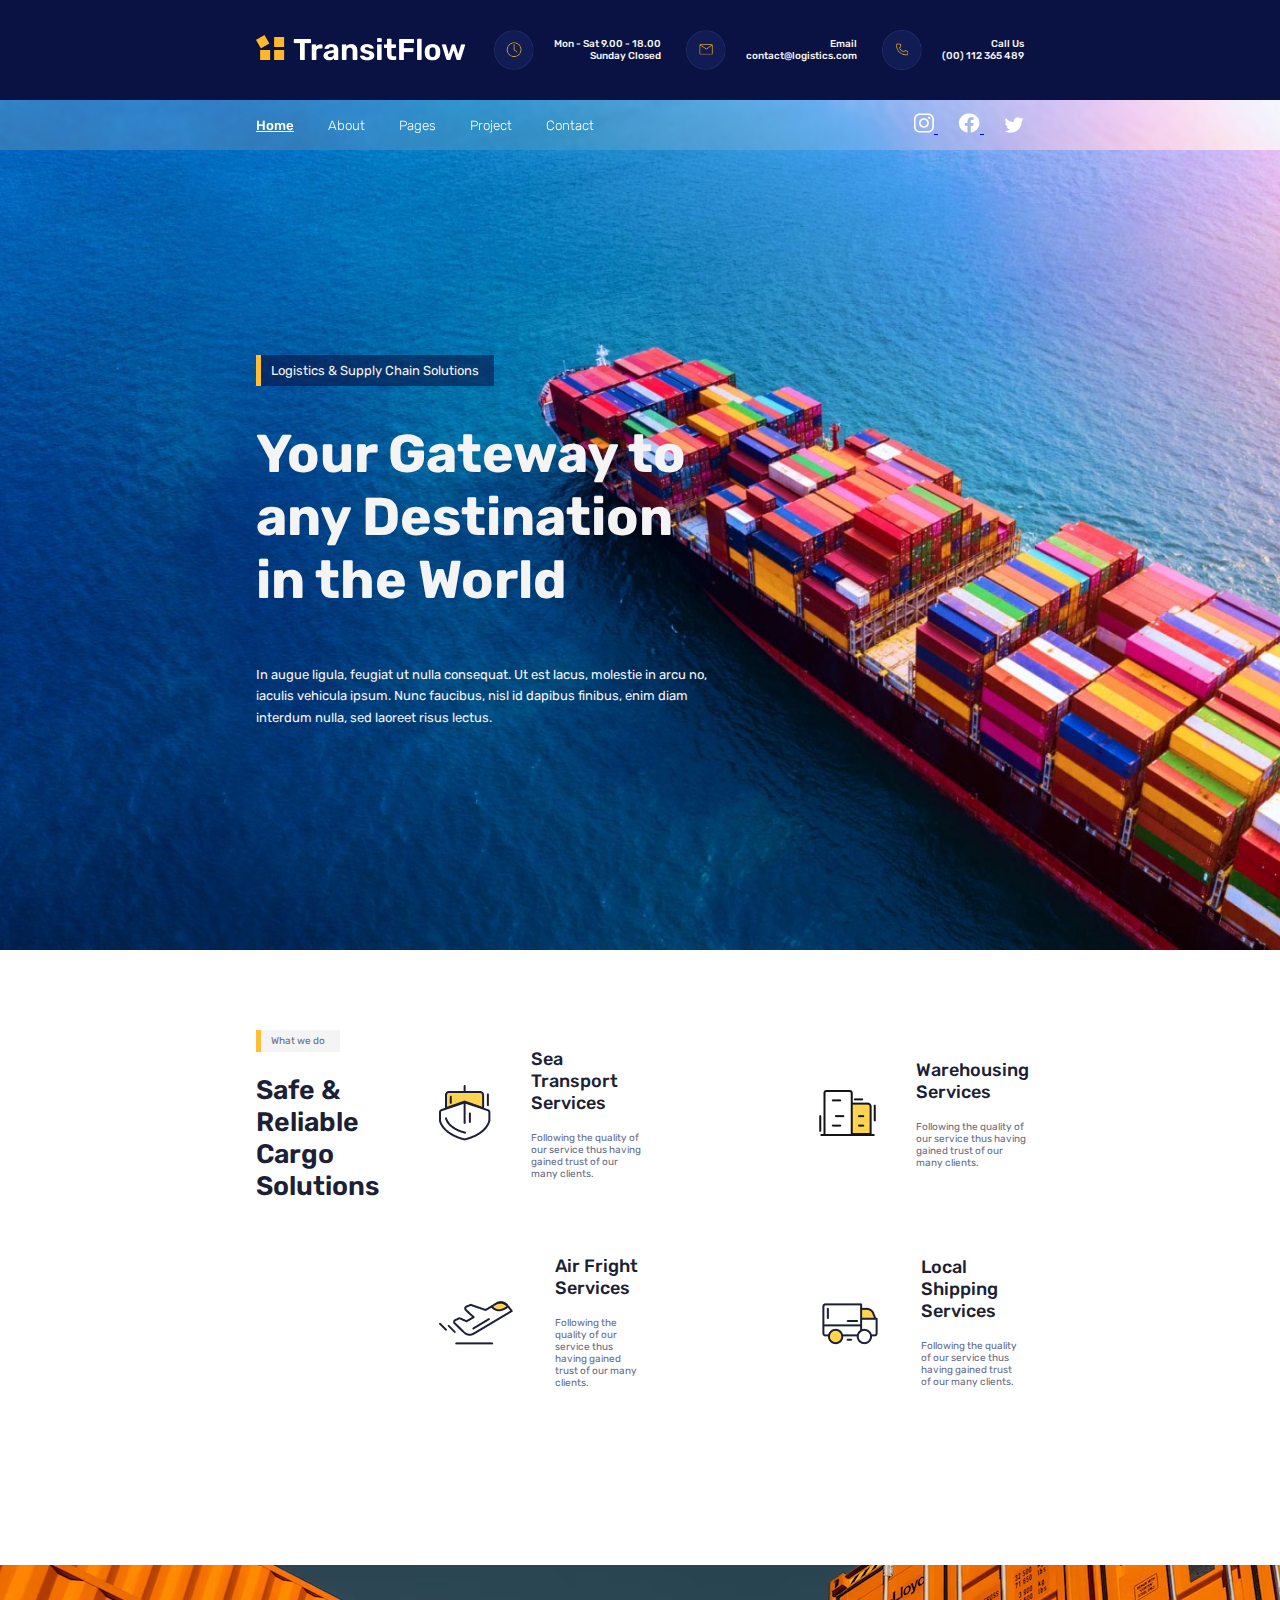
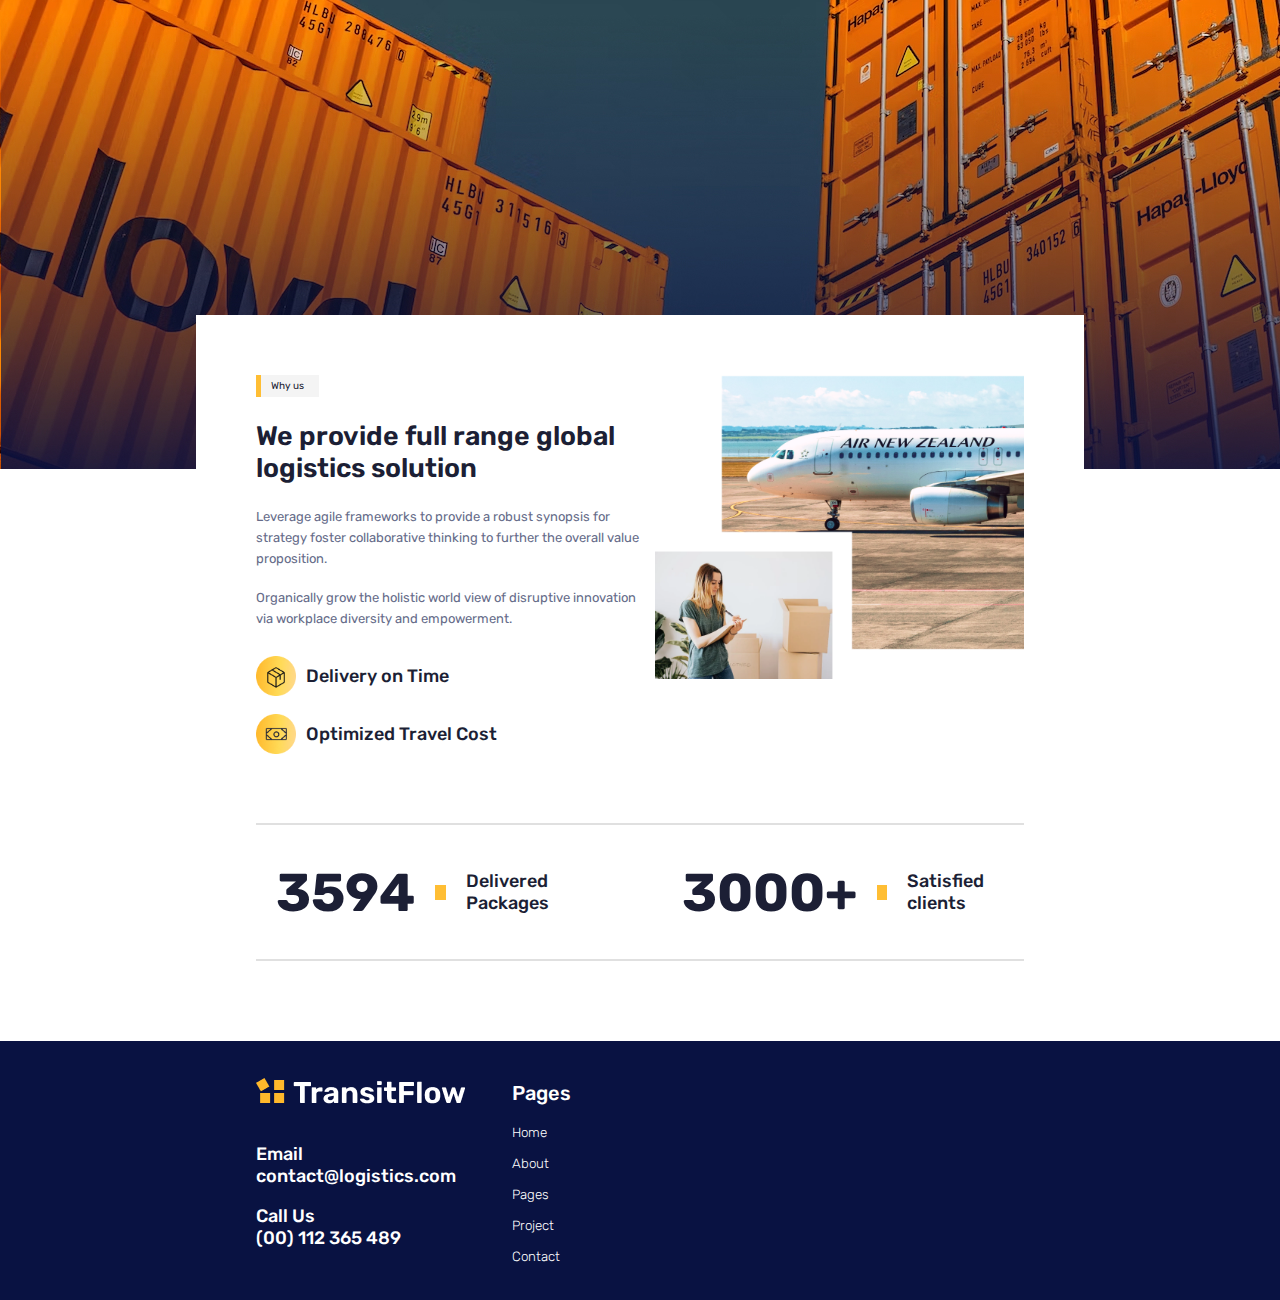
==== index.html @ 501ff638 "Add files via upload" ====
<!DOCTYPE html>
<html lang="en">
<head>
    <meta charset="UTF-8">
    <meta name="viewport" content="width=device-width, initial-scale=1.0">
    <title>Document</title>
    <link rel=stylesheet href="styles.css">
    <link rel="preconnect" href="https://fonts.googleapis.com">
    <link rel="preconnect" href="https://fonts.gstatic.com" crossorigin>
    <link href="https://fonts.googleapis.com/css2?family=Rubik:ital,wght@0,300..900;1,300..900&display=swap" rel="stylesheet">
</head>
<body>
    <header class="container">
        <div class="padd header-bar">
            <div id="logo">
                <img src="media/Logo.png" alt="">
            </div>
            <div id="head-mini-div">
                <div>
                    <img src="media/IconHead1.png" alt="">
                    <h3>Mon - Sat 9.00 - 18.00<br>Sunday Closed</h3>
                </div>
                <div>
                    <img src="media/IconHead2.png" alt="">
                    <h3>Email<br>contact@logistics.com</h3>
                </div>
                <div>
                    <img src="media/IconHead3.png" alt="">
                    <h3>Call Us<br>(00) 112 365 489</h3>
                </div>
            </div>
        </div>
    </header>
    <div class="menu-bar">
        <div class="blur container">
            <div class="padd menu">
                <div class="pages-div">
                    <a href="index.html" target="" rel="noopener noreferrer" id="current-page"> Home</a>
                    <a href="about_us.html" target="" rel="noopener noreferrer">About</a>
                    <a href="http://" target="_blank" rel="noopener noreferrer">Pages</a>
                    <a href="http://" target="_blank" rel="noopener noreferrer">Project</a>
                    <a href="http://" target="_blank" rel="noopener noreferrer">Contact</a>
                </div>
                <div class="links-div">
                    <a href="http://" target="_blank" rel="noopener noreferrer">
                        <img src="media/Instagram.png" alt="">
                    </a>
                    <a href="http://" target="_blank" rel="noopener noreferrer">
                        <img src="media/Facebook.png" alt="">
                    </a>
                    <a href="http://" target="_blank" rel="noopener noreferrer">
                        <img src="media/Vector.png" alt="">
                    </a>
                </div>
            </div>
        </div>
    </div>
    <div class="container" id="main-block">
        <div class="padd">
            <div id="main-text">
                <div class="qu">
                    <div class="yellow-thng"></div>
                    <div class="quote">
                        <h4>Logistics & Supply Chain Solutions</h4>
                    </div>
                </div>
                <h1>Your Gateway to any Destination in the World</h1>
                <h4>In augue ligula, feugiat ut nulla consequat.
                     Ut est lacus, molestie in arcu no, iaculis vehicula ipsum.
                      Nunc faucibus, nisl id dapibus finibus, enim diam
                       interdum nulla, sed laoreet risus lectus.
                </h4>
            </div>
        </div>
    </div>
    <div class="container" id="we-do-block">
        <div class="padd">
            <div class="useless-div">
                <div id="left">
                    <div class="qu">
                        <div class="yellow-thng"></div>
                        <div class="quote">
                            <h5>What we do</h5>
                        </div>
                    </div>
                    <h2>Safe & Reliable Cargo Solutions</h2>
                </div>
                <div id="right">
                    <div class="card">
                        <img src="media/Icon.png" alt="icon">
                        <div>
                            <h3>Sea Transport Services</h3>
                            <h5>
                                Following the quality of our service thus having
                                 gained trust of our many clients.
                            </h5>
                        </div>
                    </div>
                    <div class="card">
                        <img src="media/Icon2.png" alt="icon">
                        <div>
                            <h3>Warehousing Services</h3>
                            <h5>
                                Following the quality of our service thus having
                                 gained trust of our many clients.
                            </h5>
                        </div>
                    </div>
                    <div class="card">
                        <img src="media/Icon3.png" alt="icon">
                        <div>
                            <h3>Air Fright Services</h3>
                            <h5>
                                Following the quality of our service thus having
                                 gained trust of our many clients.
                            </h5>
                        </div>
                    </div>
                    <div class="card">
                        <img src="media/Icon4.png" alt="icon">
                        <div>
                            <h3>Local Shipping Services</h3>
                            <h5>
                                Following the quality of our service thus having
                                 gained trust of our many clients.
                            </h5>
                        </div>
                    </div>
                </div>
            </div>
        </div>
    </div>

    <div class="container" id="why-us-block">
        <div class="padd" id="bigmarginpadd">
            <div class="useless-div">
                <div id="lhalf">
                    <div class="qu">
                        <div class="yellow-thng"></div>
                        <div class="quote">
                            <h5>Why us</h5>
                        </div>
                    </div>
                    <h2>We provide full range global logistics solution</h2>
                    <h4>
                        Leverage agile frameworks to provide a robust synopsis for
                         strategy foster collaborative thinking to further the overall
                          value proposition.
                    </h4>
                    <h4>
                        Organically grow the holistic world view of disruptive
                         innovation via workplace diversity and empowerment.
                    </h4>
    
                    <div class="icon-label">
                        <img src="media/Icon11.png" alt="icon">
                        <h3>Delivery on Time</h3>
                    </div>
                    <div class="icon-label">
                        <img src="media/Icon12.png" alt="icon">
                        <h3>Optimized Travel Cost</h3>
                    </div>
                </div>
                <div id="rhalf">
                    <img src="media/Снимок экрана 2025-03-21 211036.png" alt="">
                </div>
            </div>
        </div>
    </div>
    <div class="container" id="stats">
        <div class="padd">
            <div>
                <div class="stats-card l">
                    <h1>3594</h1>
                    <div class="yellowbox"></div>
                    <h3>Delivered Packages</h3>
                </div>
                <div class="stats-card r">
                    <h1>3000+</h1>
                    <div class="yellowbox"></div>
                    <h3>Satisfied clients</h3>
                </div>
            </div>
        </div>
    </div>
    <footer>
        <div class="padd">
            <div class="upper-foot">
                <div id="logo">
                    <img src="media/Logo.png" alt="">
                </div>
                <h3>Pages</h3>
            </div>
            <div class="down-foot">
                <div class="header-bar">
                    <div id="foot-mini-div">
                        <h3>Email<br>contact@logistics.com</h3>
                        <h3>Call Us<br>(00) 112 365 489</h3>
                    </div>
                </div>
                <div class="pages-div">
                    <a href="index.html" target="" rel="noopener noreferrer">Home</a>
                    <a href="about_us.html" target="" rel="noopener noreferrer">About</a>
                    <a href="http://" target="_blank" rel="noopener noreferrer">Pages</a>
                    <a href="http://" target="_blank" rel="noopener noreferrer">Project</a>
                    <a href="http://" target="_blank" rel="noopener noreferrer">Contact</a>
                </div>
            </div>
        </div>
    </footer>
</body>
</html>
---- styles.css ----
:root {
    --color-primary1: #ffbe34;
    --color-primary2: #091242;
    --color-secondary: #f4f4f4;
    --heading: #1c1f35;
    --paragraph: #666c89;
}

h1 {
    font-family: "Rubik", sans-serif;
    font-optical-sizing: auto;
    font-weight: 700;
    font-size: 40pt;
    font-style: normal;
    color: #1c1f35;
}

h2 {
    font-family: "Rubik", sans-serif;
    font-optical-sizing: auto;
    font-weight: 600;
    font-size: 20pt;
    font-style: normal;
    color: #1c1f35;
}

h3 {
    font-family: "Rubik", sans-serif;
    font-optical-sizing: auto;
    font-weight: 500;
    font-size: large;
    font-style: normal;
    color: #1c1f35;
}

h4 {
    font-family: "Rubik", sans-serif;
    font-optical-sizing: auto;
    font-weight: 400;
    font-size: small;
    font-style: normal;
    color: #1c1f35;
    line-height: 16pt;
}

h5 {
    font-family: "Rubik", sans-serif;
    font-optical-sizing: auto;
    font-weight: 400;
    font-size: x-small;
    font-style: normal;
    color: #1c1f35;
}

header h3 {
    font-size: x-small;
    text-align: right;
}

body {
    margin: 0;
    padding: 0;
}

header {
    width: 100vw;
    height: 100px;
    background-color: var(--color-primary2);
    padding: 0;
    color: var(--color-secondary);
    display: flex;
    justify-content: center;
    align-items: center;
}

header h2, h3 {
    color: var(--color-secondary);
}

#head-div {
    display: flex;
    flex-direction: row;
    justify-content: space-between;
    align-items: center;
}

#logo {
    display: flex;
    align-items: center;
}

#head-mini-div {
    width: 60%;
    min-width: 550px;
    display: flex;
    flex-direction: row;
    justify-content: space-between;
    align-items: center;
}

#head-mini-div h3{
    color: var(--color-secondary);
}

#head-mini-div div {
    display: flex;
    flex-direction: row;
    align-items: center;
    margin-left: 20px;
}

#head-mini-div img {
    margin-right: 20px;
    width: 40px;
}

.padd {
    max-width: 1200px;
    width: 60vw;
    height: 100%;
    padding-top: 80px;
    padding-bottom: 80px;
}

header .padd {
    padding: 0;
}

.header-bar {
    display: flex;
    flex-direction: row;
    justify-content: space-between;
}

.container {
    display: flex;
    flex-direction: column;
    align-items: center;
    width: 100vw;
}

.menu-bar {
    height: 50px;
    /* background-color: #ffbe34; */
    background-image: url(media/Backgroound.jpg);
    background-size: cover;
}

.menu-bar .padd {
    padding: 0;
}

.blur {
    backdrop-filter: blur(2px); 
    width: 100%;
    height: 100%;
    background-color: #f4f4f431;
}

.menu {
    height: 100%;
    display: flex;
    flex-direction: row;
    justify-content: space-between;
    align-items: center;
}

.pages-div a {
    margin-right: 30px;
    font-family: "Rubik", sans-serif;
    font-optical-sizing: auto;
    font-weight: 300;
    font-size: smaller;
    font-style: normal;
    color: white;
    text-decoration: none;
}

.links-div a {
    margin-left: 20px;
}

#current-page {
    font-weight: 500;
    text-decoration: underline;
}

#main-block {
    background-image: url(media/Backgroound.jpg);
    background-position: center;
    background-size: cover;
    /* background-position-y: -100px; */
    background-repeat: no-repeat;
    height: 800px;
}

#main-block h1, h2, h3, h4 {
    color: var(--color-secondary);
}

#main-text {
    max-width: 60%;
    height: 100%;
    display: flex;
    flex-direction: column;
    justify-content: center;
}

.quote {
    padding: 5px;
    background-color: #09124291;
    padding-left: 10px;
    padding-right: 15px;
    width: fit-content;
    height: fit-content;
    text-align: center;
    align-items: center;
}

.quote h4 {
    margin: 0;
}

.qu {
    display: flex;
    flex-direction: row;
}

.yellow-thng {
    background-color: var(--color-primary1);
    height: 100%;
    min-height: 22px;
    width: 5px;
}

#we-do-block {
    height: min-content;
    color: var(--heading);
    padding-bottom: 40px;
}

#we-do-block .quote {
    background-color: var(--color-secondary);
}

#we-do-block .quote h5 {
    margin: 0;
}

#we-do-block h2, h3{
    color: var(--heading);
}

#we-do-block h5{
    color: var(--paragraph);
}

#left {
    width: 35%;
    padding-right: 60px;
}

#right {
    display: flex;
    flex-direction: row;
    flex-wrap: wrap;
    justify-content: space-between;
}

.card {
    width: 35%;
    padding-bottom: 40px;
    display: flex;
    flex-direction: row;
    align-items: center;
}

.card div {
    padding-left: 20px;
}

.card img {
    padding-right: 20px;
    border-right: #e0e0e0, 3px, solid;
}

.useless-div {
    display: flex;
    flex-direction: row;
    justify-content: space-between;
    width: 100%;
    height: 100%;
}

#why-us-block {
    background-image: url(media/Background2.jpg);
    background-repeat: no-repeat;
    width: 100vw;
    height: fit-content;
}

#why-us-block h2 {
    color: var(--heading);
}

#why-us-block h4 {
    color: var(--paragraph);
}

#bigmarginpadd {
    background-color: white;
    margin-top: 350px;
    padding: 60px;
}

#why-us-block .quote {
    background-color: var(--color-secondary);
}

#why-us-block .quote h5 {
    margin: 0;
    color: var(--heading);
}

#lhalf {
    width: 50%;
}
#rhalf {
    width: 48%;
}

#rhalf img {
    width: 100%;
}

.icon-label {
    display: flex;
    flex-direction: row;
    align-items: center;
}

.icon-label img {
    margin-right: 10px;
    width: 40px;
}

#stats .padd {
    padding-top: 0;
    justify-content: space-between;
}

#stats .padd div {
    display: flex;
    flex-direction: row;
    justify-content: center;
}

.stats-card {
    display: flex;
    align-items: center;
}

.yellowbox {
    background-color: var(--color-primary1);
    width: 15px;
    height: 15px;
    margin: 20px;
}

.r {
    padding-left: 45px;
    padding-right: 20px;
    border: #e0e0e0, 2px, solid;
    border-left: 0;
    border-right: 0;
}

.l {
    padding-right: 45px;
    padding-left: 20px;
    border: #e0e0e0, 2px, solid;
    border-left: 0;
    border-right: 0;
}

#about-us-menu-bar {
    background-image: url(media/Banner.png);
}

#aologistics {
    height: 225px;
    background-image: url(media/Banner.png);
    background-size: cover;
    background-position-y: -40px;
    resize: both;
    background-repeat: no-repeat;
}

#aologistics #main-text {
    width: 100%;
}

.qu h5 {
    margin: 0;
    color: white;
}

#aologistics .padd{
    padding: 0;
}

#overview {
    width: 55%;
    min-width: 380px;
    margin-left: 40px;
}

#overview h2 {
    color: var(--heading);
}

#overview h4 {
    color: var(--paragraph);
}

#our-approch {
    display: flex;
    flex-direction: row;
    width: 100%;
    justify-content: space-between;
}

.yellow-c {
    background-color: var(--color-primary1);
}

.yellow-c h3 {
    color: white;
}

.appr-card {
    width: 100%;
    align-items: center;
    text-align: center;
}

.appr-card h3 {
    font-weight: 600;
}

#oco .padd {
    display: flex;
    flex-direction: row-reverse;
}

#oco img {
    max-width: 70%;
    max-height: 70%;
    resize: both;
    position: relative;
    right: 40px;
}

#trans h2 {
    color: var(--heading);
}

#ourteam {
    display: flex;
    flex-direction: row;
    justify-content: space-between;
}

.trans-card {
    width: 30%;

}

.trans-card img {
    width: 100%;
}

.trans-card div {
    background-color: var(--color-primary2);
    padding: 20px;
    padding-top: 0;
    padding-bottom: 0;
    height: fit-content;
    min-height: 80px;
    display: flex;
    flex-direction: column;
    justify-content: center;
}

.trans-card h3 {
    color: white;
    margin: 0;
}

.trans-card h4 {
    margin: 0;
}

footer {
    width: 100vw;
    height: fit-content;
    background-color: var(--color-primary2);
    display: flex;
    flex-direction: row;
    justify-content: center;
}

footer .padd {
    padding-top: 20px;
    padding-bottom: 20px;
}

footer h3 {
    color: white;
}

.upper-foot h3 {
    font-size: 15pt;
}

.upper-foot {
    width: 100%;
    display: flex;
    flex-direction: row;
    align-items: center;
}

footer #logo {
    width: 20vw;
}

.down-foot {
    display: flex;
    flex-direction: row;
    width: 100%;
}

.down-foot #foot-mini-div {
    width: 20vw;
}

footer .pages-div {
    display: flex;
    flex-direction: column;
}

footer .pages-div a {
    margin-bottom: 16px;
}

#cust-say h2 {
    color: var(--heading);
}

.user-info {
    display: flex;
    width: 100%;
    justify-content: space-between;
    align-items: center;
}

.user-info h3{
    width: 100%;
}

.user-info img{
    resize: both;
}

#quote-icon {
    height: 62px;
}

#user-pic {
    margin-right: 30px;
}

.cust-card {
    width: 50%;
    padding: 40px;
    display: flex;
    flex-direction: column;
    align-items: center;
}

.rep {
    width: 100%;
    display: flex;
    flex-direction: row;
}

.rep h3 {
    font-weight: 500;
}

#cust-one h4 {
    color: var(--paragraph);
}

#cust-two h3 {
    color: white;
}

#cust-two {
    background-color: var(--color-primary2);
}

#stars {
    width: 100%;
}

@media screen and (max-width: 980px) {
    .container{
        display: flex;
        width: 100vw;
    }

    .padd {
        width: 90vw;
        padding-right: 5vw;
        padding-left: 5vw;
    }

    #aologistics .padd {
        padding: 5vw;
    }

    #logo {
        width: 50%;
    }

    #logo img {
        max-width: 120px;
        width: 35vw;
    }

    header {
        height: 55px;
    }

    #head-mini-div {
        opacity: 0;
    }

    .links-div {
        position: absolute;
        opacity: 0;
    }

    .pages-div {
        width: 100%;
    }
}
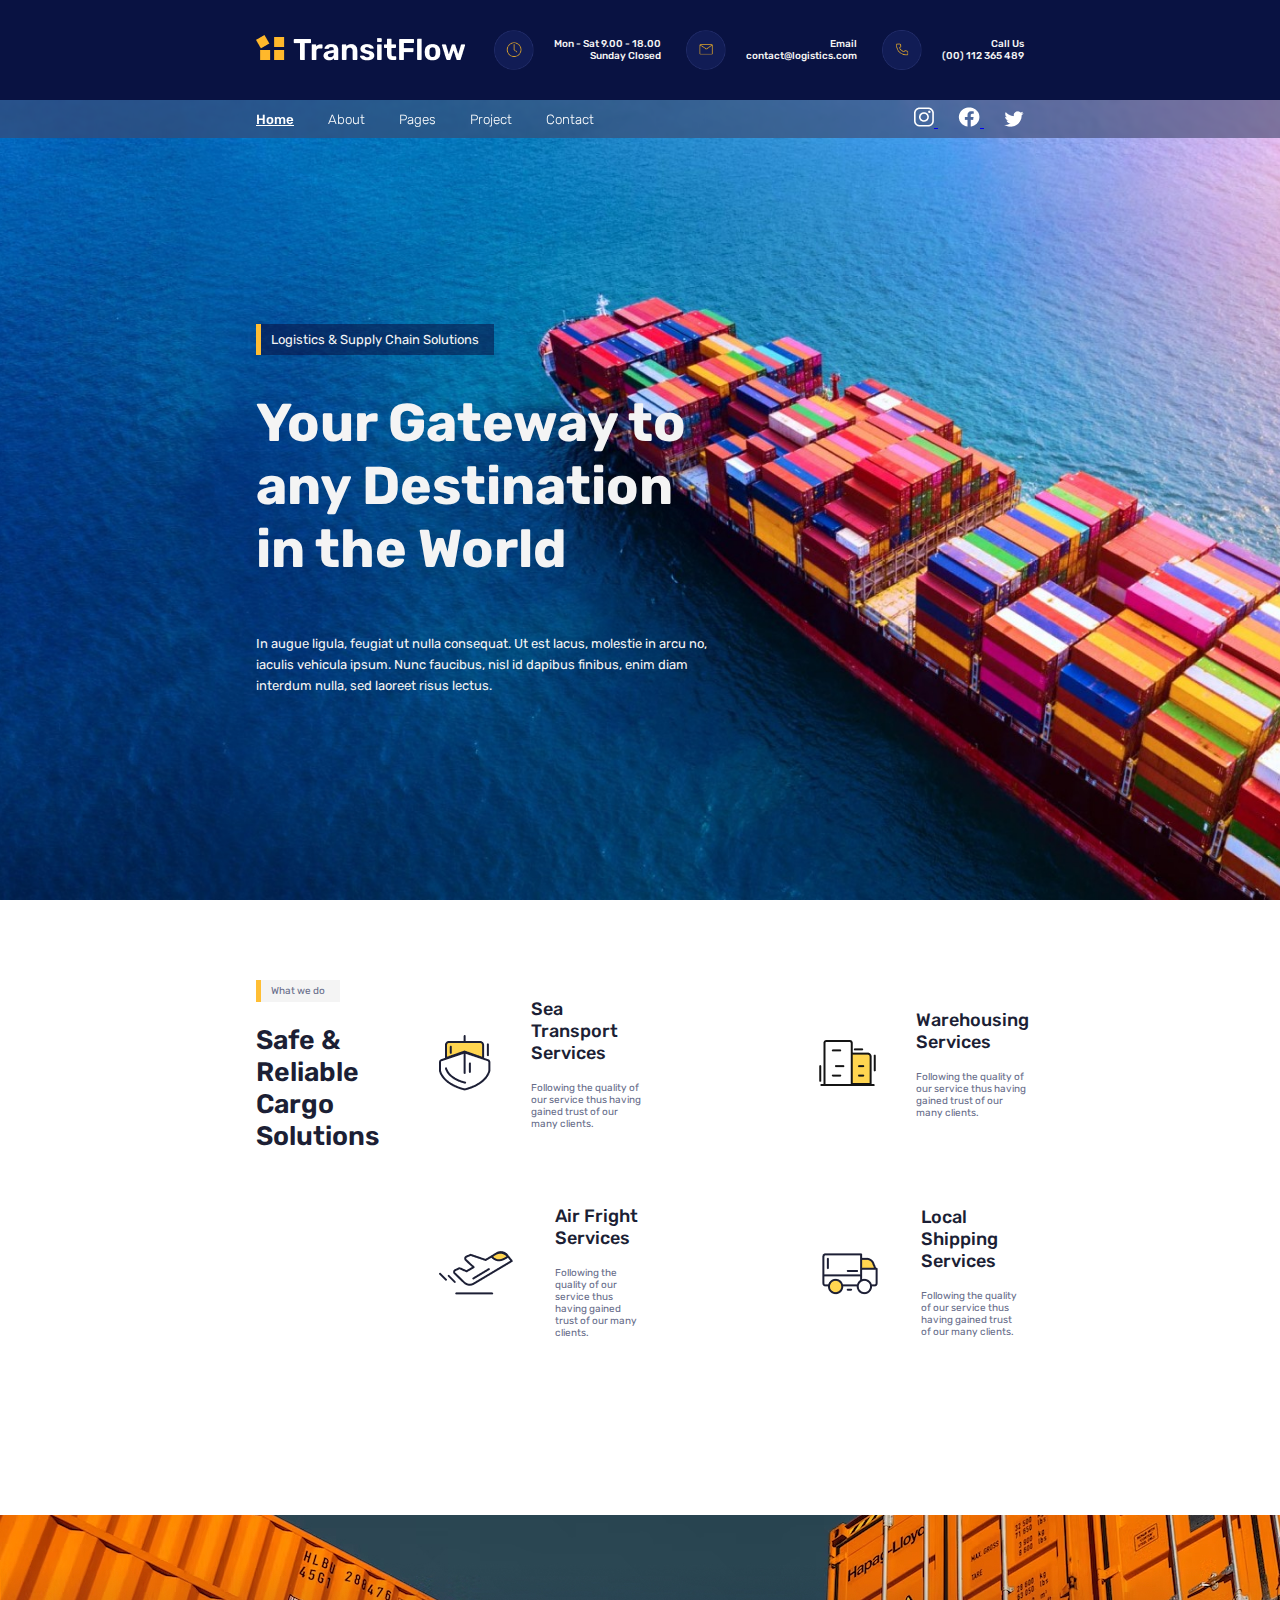
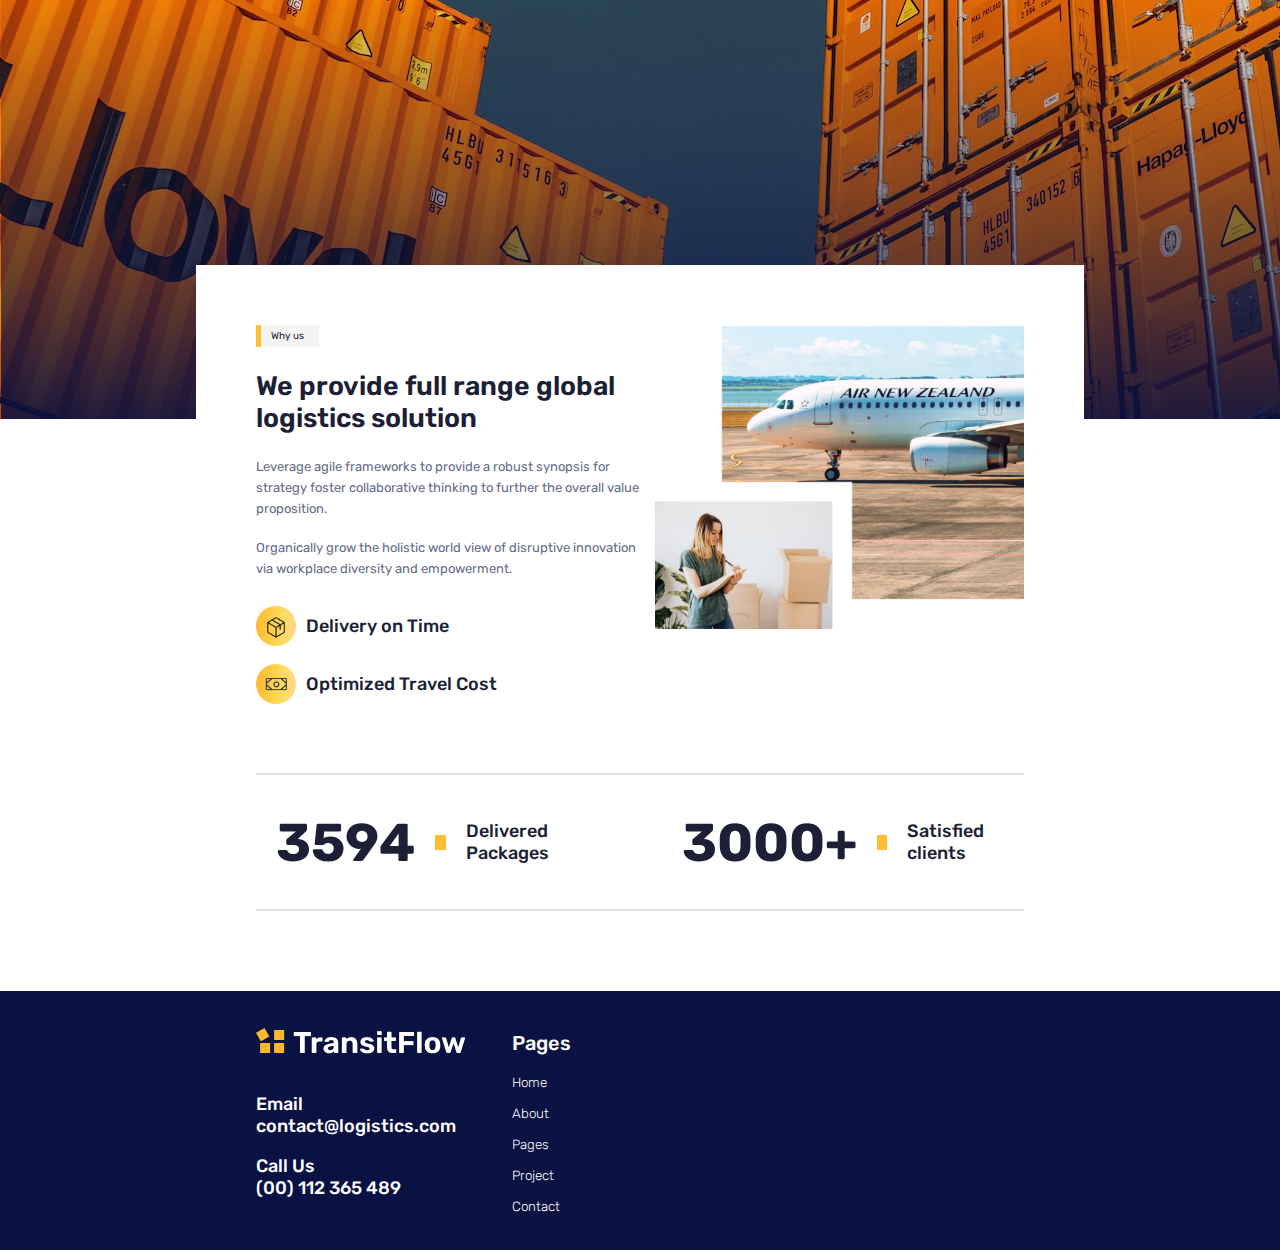
==== commit 26102279: "Add files via upload" ====
--- a/index.html
+++ b/index.html
@@ -5,6 +5,7 @@
     <meta name="viewport" content="width=device-width, initial-scale=1.0">
     <title>Document</title>
     <link rel=stylesheet href="styles.css">
+    <link rel="stylesheet" href="media-queries.css">
     <link rel="preconnect" href="https://fonts.googleapis.com">
     <link rel="preconnect" href="https://fonts.gstatic.com" crossorigin>
     <link href="https://fonts.googleapis.com/css2?family=Rubik:ital,wght@0,300..900;1,300..900&display=swap" rel="stylesheet">
@@ -31,31 +32,32 @@
             </div>
         </div>
     </header>
-    <div class="menu-bar">
-        <div class="blur container">
-            <div class="padd menu">
-                <div class="pages-div">
-                    <a href="index.html" target="" rel="noopener noreferrer" id="current-page"> Home</a>
-                    <a href="about_us.html" target="" rel="noopener noreferrer">About</a>
-                    <a href="http://" target="_blank" rel="noopener noreferrer">Pages</a>
-                    <a href="http://" target="_blank" rel="noopener noreferrer">Project</a>
-                    <a href="http://" target="_blank" rel="noopener noreferrer">Contact</a>
-                </div>
-                <div class="links-div">
-                    <a href="http://" target="_blank" rel="noopener noreferrer">
-                        <img src="media/Instagram.png" alt="">
-                    </a>
-                    <a href="http://" target="_blank" rel="noopener noreferrer">
-                        <img src="media/Facebook.png" alt="">
-                    </a>
-                    <a href="http://" target="_blank" rel="noopener noreferrer">
-                        <img src="media/Vector.png" alt="">
-                    </a>
-                </div>
-            </div>
-        </div>
-    </div>
+    
     <div class="container" id="main-block">
+        <div class="menu-bar">
+            <div class="blur container">
+                <div class="padd menu">
+                    <div class="pages-div">
+                        <a href="index.html" rel="noopener noreferrer"  id="current-page">Home</a>
+                        <a href="about_us.html" rel="noopener noreferrer">About</a>
+                        <a href="http://" target="_blank" rel="noopener noreferrer">Pages</a>
+                        <a href="projects.html" rel="noopener noreferrer">Project</a>
+                        <a href="http://" target="_blank" rel="noopener noreferrer">Contact</a>
+                    </div>
+                    <div class="links-div">
+                        <a href="http://" target="_blank" rel="noopener noreferrer">
+                            <img src="media/Instagram.png" alt="">
+                        </a>
+                        <a href="http://" target="_blank" rel="noopener noreferrer">
+                            <img src="media/Facebook.png" alt="">
+                        </a>
+                        <a href="http://" target="_blank" rel="noopener noreferrer">
+                            <img src="media/Vector.png" alt="">
+                        </a>
+                    </div>
+                </div>
+            </div>
+        </div>
         <div class="padd">
             <div id="main-text">
                 <div class="qu">
@@ -169,7 +171,7 @@
     </div>
     <div class="container" id="stats">
         <div class="padd">
-            <div>
+            <div class="useless-div">
                 <div class="stats-card l">
                     <h1>3594</h1>
                     <div class="yellowbox"></div>
--- a/styles.css
+++ b/styles.css
@@ -87,6 +87,7 @@
 #logo {
     display: flex;
     align-items: center;
+    width: fit-content;
 }
 
 #head-mini-div {
@@ -141,9 +142,13 @@
 
 .menu-bar {
     height: 50px;
+    width: 100vw;
     /* background-color: #ffbe34; */
-    background-image: url(media/Backgroound.jpg);
+    /* background-image: url(media/Backgroound.jpg); */
     background-size: cover;
+    background-color: #0912428e;
+    position: relative;
+
 }
 
 .menu-bar .padd {
@@ -154,7 +159,7 @@
     backdrop-filter: blur(2px); 
     width: 100%;
     height: 100%;
-    background-color: #f4f4f431;
+    background-color: #f4f4f425;
 }
 
 .menu {
@@ -384,15 +389,15 @@
 }
 
 #about-us-menu-bar {
-    background-image: url(media/Banner.png);
+    /* background-image: url(media/Banner.png); */
+
 }
 
 #aologistics {
     height: 225px;
     background-image: url(media/Banner.png);
     background-size: cover;
-    background-position-y: -40px;
-    resize: both;
+    resize: vertical;
     background-repeat: no-repeat;
 }
 
@@ -614,45 +619,133 @@
     width: 100%;
 }
 
-@media screen and (max-width: 980px) {
-    .container{
-        display: flex;
-        width: 100vw;
-    }
-
-    .padd {
-        width: 90vw;
-        padding-right: 5vw;
-        padding-left: 5vw;
-    }
-
-    #aologistics .padd {
-        padding: 5vw;
-    }
-
-    #logo {
-        width: 50%;
-    }
-
-    #logo img {
-        max-width: 120px;
-        width: 35vw;
-    }
-
-    header {
-        height: 55px;
-    }
-
-    #head-mini-div {
-        opacity: 0;
-    }
-
-    .links-div {
-        position: absolute;
-        opacity: 0;
-    }
-
-    .pages-div {
-        width: 100%;
-    }
-}+#our-projects {
+    background-image: url(media/dalnoboischik-v7.orig.png);
+    height: 500px;
+    background-size: cover;
+    background-position-y: -100px;
+}
+
+.gradient {
+    width: 100%;
+    height: 100%;
+    background: linear-gradient(to right, #091242e8, #ffffff00);
+}
+
+.gradient h1 {
+    color: white;
+}
+
+.gradient .useless-div {
+    display: flex;
+    justify-content: center;
+    height: fit-content;
+}
+
+#left-g-img-div {
+    width: 600px;
+    height: 600px;
+    background-image: url(media/gallery1.jpeg);
+    background-size: cover;
+    background-position-x: -220px;
+}
+
+#right-g-img-div {
+    width: 340px;
+    height: 600px;
+    display: flex;
+    flex-direction: column;
+    justify-content: space-between;
+    align-items: flex-end;
+}
+
+.gallery {
+    display: flex;
+    justify-content: center;
+    align-items: center;
+}
+
+#right-g-img-div div{
+    width: 280px;
+    height: 280px;
+}
+
+#g1 {
+    background-image: url(media/gallery2.jpg);
+    background-size: cover;
+}
+
+#g2 {
+    background-image: url(media/gallery3.jpg);
+    background-size: cover;
+}
+
+.op-div {
+    background-color: var(--color-primary2);
+    opacity: 70%;
+    position: relative;
+    display: flex;
+    justify-content: center;
+    align-items: center;
+}
+
+.g-img {
+    cursor: pointer;
+}
+
+.modal {
+    display: none;
+    position: fixed;
+    top: 0;
+    left: 0;
+    width: 100%;
+    height: 100%;
+    background: rgba(0, 0, 0, 0.8);
+    justify-content: center;
+    align-items: center;
+    overflow: hidden;
+}
+.modal-content {
+    position: relative;
+    width: 90%;
+    height: 90%;
+    display: flex;
+    justify-content: center;
+    align-items: center;
+    overflow: hidden;
+}
+.slide-container {
+    position: absolute;
+    width: 100%;
+    height: 100%;
+    display: flex;
+}
+.slide-strip {
+    flex: 1;
+    background-size: 100% 100%;
+    background-position: center;
+    transition: transform 0.5s ease-in-out;
+}
+.close {
+    position: absolute;
+    top: 20px;
+    right: 30px;
+    font-size: 30px;
+    color: white;
+    cursor: pointer;
+    z-index: 2;
+}
+.prev, .next {
+    position: absolute;
+    top: 50%;
+    transform: translateY(-50%);
+    font-size: 30px;
+    color: white;
+    cursor: pointer;
+    background: rgba(0, 0, 0, 0.5);
+    padding: 10px;
+    border: none;
+    z-index: 2;
+}
+.prev { left: 20px; }
+.next { right: 20px; }--- a/media-queries.css
+++ b/media-queries.css
@@ -0,0 +1,161 @@
+@media screen and (max-width: 430px) {
+    .container{
+        display: flex;
+        width: 100%;
+    }
+
+    .padd {
+        width: 86vw;
+        padding-right: 7vw;
+        padding-left: 7vw;
+        padding-top: 50px;
+        padding-bottom: 50px;
+    }
+
+    #aologistics .padd {
+        padding: 5vw;
+    }
+
+    #aologistics {
+        background-size: cover;
+        background-position-x: center;
+    }
+
+    #about-us-menu-bar {
+        background-size: cover;
+        background-position-x: center;
+    }
+
+    #logo {
+        width: fit-content;
+    }
+
+    #logo img {
+        max-width: 120px;
+        width: 30vw;
+    }
+
+    header {
+        height: 55px;
+    }
+
+    .links-div {
+        position: absolute;
+        opacity: 0;
+    }
+
+    .pages-div {
+        width: 100%;
+    }
+
+    #head-mini-div{
+        display: none;
+    }
+
+    #we-do-block .useless-div {
+        flex-direction: column;
+    }
+
+    #right {
+        flex-wrap: nowrap;
+        flex-direction: column;
+    }
+
+    #left {
+        padding-right: 0;
+    }
+
+    #right div {
+        width: 100%;
+    }
+    
+    #left {
+        width: 100%;
+    }
+
+    #we-do-block {
+        padding-bottom: 0;
+    }
+
+    #stats .padd .useless-div {
+        flex-direction: column;
+    }
+
+    .stats-card {
+        flex-direction: row;
+        padding: 0;
+    }
+
+    .upper-foot, .down-foot{
+        flex-direction: column;
+        justify-content: center;
+    }
+
+    .upper-foot h3 {
+        display: none;
+    }
+
+    .down-foot .header-bar {
+        width: 100%;
+        flex-direction: column;
+    }
+
+    .down-foot #foot-mini-div {
+        width: 100%;
+    }
+
+    #bigmarginpadd {
+        padding: 50px;
+        width: 86vw;
+        padding-left: 7vw;
+        padding-right: 7vw;
+    }
+
+    .pages-div a {
+        margin-right: 0;
+    }
+
+    .pages-div {
+        width: 75vw;
+        display: flex;
+        flex-direction: row;
+        justify-content: space-between;
+    }
+
+    .menu {
+        align-items: center;
+        justify-content: center;
+    }
+
+    h1 {
+        font-size: 28pt;
+    }
+
+    #main-block {
+        height: 86vh;
+    }
+
+    #main-text {
+        width: 100%;
+        max-width: none;
+        justify-content: space-around;
+    }
+
+    #oco img {
+        display: none;
+    }
+
+    #overview {
+        margin: 0;
+        max-width: 86vw;
+    }
+
+    .rep {
+        flex-direction: column;
+        width: 100vw;
+    }
+
+    .cust-card {
+        width: 100%;
+    }
+}